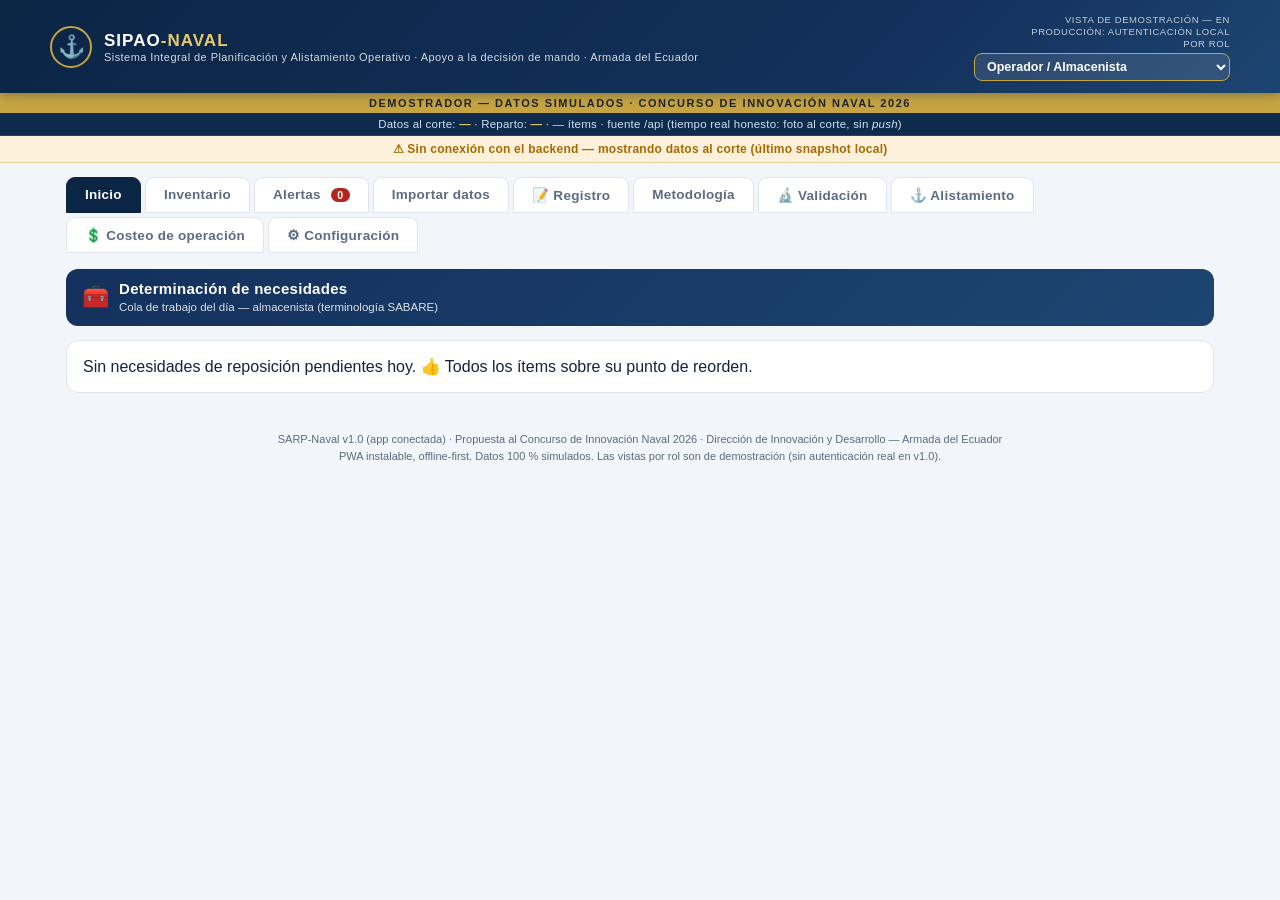
==== frontend/index.html @ 86f90ff0 "SIPAO-Naval: aplicativo completo (FastAPI + SQLite) Plataforma de apoyo a la decision de mando: alis" ====
<!DOCTYPE html>
<html lang="es">
<head>
<meta charset="UTF-8">
<meta name="viewport" content="width=device-width, initial-scale=1.0, viewport-fit=cover">
<meta name="theme-color" content="#0b2545">
<meta name="apple-mobile-web-app-capable" content="yes">
<meta name="apple-mobile-web-app-status-bar-style" content="black-translucent">
<meta name="description" content="SIPAO-Naval: Sistema Integral de Planificación y Alistamiento Operativo — plataforma de apoyo a la decisión de mando (demostrador con datos referenciales)">
<title>SIPAO-Naval · Planificación y Alistamiento Operativo</title>
<link rel="manifest" href="manifest.webmanifest">
<link rel="icon" href="icons/icono-192.png" type="image/png">
<link rel="apple-touch-icon" href="icons/icono-192.png">
<link rel="stylesheet" href="estilos.css">
<!-- Chart.js servido SIEMPRE del vendor local (offline-first, sin CDN) -->
<script src="vendor/chart.umd.min.js" onerror="window.__noChart=true"></script>
</head>
<body>

<header>
  <div class="hrow">
    <div class="crest">⚓</div>
    <div class="htit">
      <h1>SIPAO<span>-NAVAL</span></h1>
      <p>Sistema Integral de Planificación y Alistamiento Operativo · Apoyo a la decisión de mando · Armada del Ecuador</p>
    </div>
    <div class="hrole">
      <label for="selRol">Vista de demostración — en producción: autenticación local por rol</label>
      <select id="selRol">
        <option value="operador">Operador / Almacenista</option>
        <option value="jefe">Jefe de Abastecimientos del reparto</option>
        <option value="gestion">Gestión DIGLOG/DIRABA (simulada)</option>
        <option value="ejecutivo">Ejecutivo / Comandante</option>
      </select>
    </div>
  </div>
</header>
<div class="demo">DEMOSTRADOR — DATOS SIMULADOS · CONCURSO DE INNOVACIÓN NAVAL 2026</div>
<div class="corte" id="bannerCorte">Cargando datos del backend…</div>
<div class="offbanner" id="bannerOffline">⚠ Sin conexión con el backend — mostrando datos al corte (último snapshot local)</div>

<nav class="tabs" id="tabs">
  <button data-v="inicio" class="act">Inicio</button>
  <button data-v="inventario">Inventario</button>
  <button data-v="alertas">Alertas <span class="b" id="tabBadge">0</span></button>
  <button data-v="importar">Importar datos</button>
  <button data-v="registro">📝 Registro</button>
  <button data-v="metodo">Metodología</button>
  <button data-v="validacion">🔬 Validación</button>
  <button data-v="alistamiento">⚓ Alistamiento</button>
  <button data-v="costeo">💲 Costeo de operación</button>
  <button data-v="config">⚙ Configuración</button>
</nav>

<main>
  <!-- ============ INICIO (contenido según rol) ============ -->
  <section class="view act" id="v-inicio">
    <div class="rolebar" id="roleBar">
      <div class="ic" id="roleIc">⚓</div>
      <div class="tx"><b id="roleTit">—</b><span id="roleSub">—</span></div>
      <div class="simTag" id="roleSim" style="display:none">DATOS SIMULADOS</div>
    </div>
    <div id="roleHome"></div>
  </section>

  <!-- ============ INVENTARIO ============ -->
  <section class="view" id="v-inventario">
    <div class="tools">
      <input id="q" type="search" placeholder="Buscar código o nombre…">
      <select id="fEstado"><option value="">Estado: todos</option><option>QUIEBRE</option><option>REPONER</option><option>OK</option><option>EXCESO</option></select>
      <select id="fCat"><option value="">Categoría: todas</option></select>
      <select id="fABC"><option value="">Clase: todas</option><option>A</option><option>B</option><option>C</option></select>
      <button class="btn ghost" id="btnCSVinv">⭳ CSV</button>
    </div>
    <div class="twrap">
      <table>
        <thead><tr>
          <th>Código</th><th>Ítem</th><th>Cat.</th><th>Crit.</th><th>Clase</th>
          <th class="num">Stock</th><th class="num">ROP</th><th class="num">Días a quiebre</th>
          <th>Estado</th><th class="num">Valor stock</th>
        </tr></thead>
        <tbody id="tbInv"></tbody>
      </table>
    </div>
    <p style="font-size:11.5px;color:var(--mut);margin-top:8px">Toca una fila para ver el análisis del ítem (pronóstico, stock de seguridad, EOQ) y su explicación. ROP = punto de reorden. Cifras del backend (/api/items).</p>
  </section>

  <!-- ============ ALERTAS ============ -->
  <section class="view" id="v-alertas">
    <div class="abar">
      <div class="s">Pedido borrador: <b id="draftN">0 ítems</b> · <b id="draftUSD">$0</b></div>
      <div style="display:flex;gap:8px;flex-wrap:wrap">
        <button class="btn gold" id="btnReporte">🖨 Pedido imprimible</button>
        <button class="btn gold" id="btnCSVped">⭳ Exportar pedido CSV</button>
        <button class="btn ghost" style="color:#fff;background:transparent;border-color:#3a5578" id="btnClear">Vaciar</button>
      </div>
    </div>
    <div id="alertList"></div>
  </section>

  <!-- ============ IMPORTAR ============ -->
  <section class="view" id="v-importar">
    <div class="card">
      <h3>Migración asistida de datos históricos <small>importa la base que SISLOG ya registra · nunca escribe en SISLOG</small></h3>
      <p style="font-size:13px;color:var(--mut);line-height:1.6;margin-bottom:10px">Este módulo es el <b>asistente de migración</b>: incorpora a SARP la base histórica de abastecimientos que SISLOG ya registra (maestro, movimientos y existencias), siempre en solo lectura sobre la fuente. Suba <b>un archivo .xlsx</b> con tres hojas (maestro_items, movimientos, stock_actual) <b>o los tres .csv</b>. Primero se valida en seco (no toca la base) y se muestran todos los errores y advertencias; solo si es válido se habilita «Aplicar importación».</p>
      <div class="impbox">
        <div style="font-size:32px">📥</div>
        <input id="fileImport" type="file" multiple accept=".xlsx,.csv">
        <div style="margin-top:12px;display:flex;gap:8px;justify-content:center;flex-wrap:wrap">
          <button class="btn primary" id="btnValidar">Validar (dry-run)</button>
          <button class="btn gold" id="btnAplicar" disabled>Aplicar importación</button>
        </div>
      </div>
      <div style="display:flex;gap:8px;flex-wrap:wrap;margin-bottom:10px">
        <a class="btn ghost" href="plantillas/plantilla_maestro_items.csv" download>⭳ Plantilla maestro_items</a>
        <a class="btn ghost" href="plantillas/plantilla_movimientos.csv" download>⭳ Plantilla movimientos</a>
        <a class="btn ghost" href="plantillas/plantilla_stock_actual.csv" download>⭳ Plantilla stock_actual</a>
      </div>
      <div id="impReporte"></div>
    </div>
    <div class="card" style="margin-top:14px">
      <h3>Formato esperado <small>/api/importar/plantilla</small></h3>
      <pre class="plantilla" id="impPlantilla">Cargando descripción del formato…</pre>
    </div>
  </section>

  <!-- ============ REGISTRO DIRECTO (C1.2 — SARP como sistema primario) ============ -->
  <section class="view" id="v-registro">
    <div class="notec"><b>Registro directo en la base propia de SARP.</b> Con este módulo el reparto puede operar SARP como <b>sistema primario</b>: consumos, ingresos, ajustes y altas de ítem se registran aquí y el sistema recalcula pronósticos y alertas al instante. SARP <b>nunca escribe en SISLOG</b>. <b>Demostración:</b> en producción, cada registro queda firmado por el usuario autenticado; aquí se registra el rol de demostración activo.</div>
    <div class="notec" id="regOffline" style="display:none;background:var(--warnbg);border-left-color:var(--warn);color:var(--warn)"><b>Sin conexión con el backend.</b> El registro directo necesita el servidor en línea (iniciar_sarp.bat); no hay cola offline en v1 (mejora futura documentada). Los formularios quedan deshabilitados.</div>

    <div class="grid2b regcols">
      <div class="card">
        <h3>Registrar movimiento <small>consumo · ingreso · ajuste</small></h3>
        <form id="formMov" class="regform" autocomplete="off">
          <label>Ítem (código o nombre)
            <input id="movItem" list="dlItems" placeholder="Escriba para buscar en el maestro…" required>
          </label>
          <div class="reginfo" id="movInfo">Elija un ítem para ver su existencia actual.</div>
          <div class="regrow">
            <label>Tipo
              <select id="movTipo">
                <option value="consumo">Consumo (salida)</option>
                <option value="ingreso">Ingreso (entrada)</option>
                <option value="ajuste">Ajuste (fija existencia contada)</option>
              </select>
            </label>
            <label id="lblCantidad">Cantidad
              <input id="movCantidad" type="number" min="0" step="any" required>
            </label>
            <label>Fecha (no futura)
              <input id="movFecha" type="date">
            </label>
          </div>
          <label id="lblReferencia">Referencia <small>(opcional, p. ej. orden de trabajo)</small>
            <input id="movReferencia" placeholder="OT-2026-001">
          </label>
          <label id="lblMotivo" style="display:none">Motivo del ajuste <small>(obligatorio)</small>
            <input id="movMotivo" placeholder="Conteo físico / merma / corrección">
          </label>
          <div class="regacciones">
            <button class="btn primary" type="submit" id="btnMov">Registrar movimiento</button>
          </div>
          <div class="regerrores" id="movErrores"></div>
        </form>
      </div>

      <div class="card">
        <h3>Alta de ítem nuevo <small>maestro propio de SARP</small></h3>
        <form id="formAlta" class="regform" autocomplete="off">
          <div class="regrow">
            <label>Código <small>(único)</small><input id="altaCodigo" placeholder="2815-EC-1200" required></label>
            <label>Criticidad <small>(V vital · E esencial · D deseable)</small>
              <select id="altaCriticidad"><option value="V">V — Vital</option><option value="E">E — Esencial</option><option value="D">D — Deseable</option></select>
            </label>
          </div>
          <label>Nombre<input id="altaNombre" placeholder="Filtro de combustible motor F/B 200HP" required></label>
          <div class="regrow">
            <label>Categoría<input id="altaCategoria" list="dlCats" placeholder="Repuestos motor" required></label>
            <label>Unidad<input id="altaUnidad" placeholder="unidad" required></label>
          </div>
          <div class="regrow">
            <label>Costo unitario (USD)<input id="altaCosto" type="number" min="0" step="0.01" placeholder="38.50" required></label>
            <label>Lead time (días)<input id="altaLT" type="number" min="1" step="1" placeholder="45" required></label>
            <label>Importado <small>(define costo de orden)</small>
              <select id="altaImportado"><option value="S">S — importado</option><option value="N">N — nacional</option></select>
            </label>
          </div>
          <label>Proveedor <small>(opcional)</small><input id="altaProveedor" placeholder="Proveedor S.A."></label>
          <p style="font-size:11.5px;color:var(--mut)">El ítem nace sin historia ni existencia: opera en <b>política de mínimos</b> hasta acumular datos. Registre luego su primer <b>ingreso</b>.</p>
          <div class="regacciones">
            <button class="btn gold" type="submit" id="btnAlta">Dar de alta el ítem</button>
          </div>
          <div class="regerrores" id="altaErrores"></div>
        </form>
      </div>
    </div>

    <div class="card" style="margin-top:14px">
      <h3>Bitácora de auditoría <small>últimas 20 acciones · /api/bitacora</small></h3>
      <div class="twrap" id="bitacoraWrap"><div class="nochart" style="height:100px">Cargando bitácora…</div></div>
      <p style="font-size:11.5px;color:var(--mut);margin-top:8px">Pista de auditoría de toda escritura en la base propia de SARP (persiste incluso al reimportar datos). En producción, cada fila queda firmada por el usuario autenticado.</p>
    </div>
    <datalist id="dlItems"></datalist>
    <datalist id="dlCats"></datalist>
  </section>

  <!-- ============ METODOLOGÍA ============ -->
  <section class="view" id="v-metodo">
    <div class="card met">
      <h3>Cómo calcula SARP-Naval</h3>
      <p><b>1 · Clasificación del inventario.</b> Cada ítem se clasifica por valor anual de demanda (<b>ABC</b>: clase A ≈ 80 % del valor, B ≈ 15 %, C ≈ 5 %) y por variabilidad de su demanda (<b>XYZ</b> según coeficiente de variación: X estable &lt; 0,5; Y variable &lt; 1; Z errática ≥ 1). La criticidad operativa (<b>V-E-D</b>: Vital, Esencial, Deseable) fija el nivel de servicio objetivo: 99 %, 95 % y 90 % respectivamente.</p>
      <p><b>2 · Pronóstico de demanda.</b> Para demanda regular se usa suavizamiento exponencial doble (<b>Holt</b>); para ítems de demanda intermitente, una variante de <b>Croston</b>. El error del modelo (σ) alimenta el stock de seguridad; el MAPE se reporta como confiabilidad.</p>
      <div class="f">Nivel_t = α·D_t + (1−α)·(Nivel_{t−1} + Tendencia_{t−1}) · Tendencia_t = β·(Nivel_t − Nivel_{t−1}) + (1−β)·Tendencia_{t−1}</div>
      <p><b>3 · Parámetros de reposición.</b></p>
      <div class="f">SS = z·σ·√LT · ROP = d̄·LT + SS · EOQ = √(2·D·S ⁄ H)</div>
      <p>z depende de la criticidad V-E-D, σ es la desviación del error de pronóstico, d̄ la demanda media, D la demanda anual, S el costo de emitir una orden (USD 120 importado / USD 45 nacional) y H el costo anual de posesión (18 % del valor).</p>
      <p><b>4 · Alertas.</b> El sistema compara diariamente el stock disponible contra el ROP y proyecta los días hasta el quiebre. La prioridad combina estado (QUIEBRE&gt;REPONER&gt;EXCESO), criticidad (V&gt;E&gt;D) y menor margen frente al lead time; la cantidad sugerida repone hasta el nivel máximo (ROP + EOQ).</p>
      <h4>Arquitectura de esta versión</h4>
      <p>Esta es la <b>app conectada</b>: el navegador consume los endpoints <b>/api/*</b> de un backend FastAPI local (SQLite) que ejecuta el mismo motor validado. Todas las cifras provienen del backend o del último <b>snapshot offline</b> guardado en el navegador (IndexedDB); ninguna se inventa. La app es una <b>PWA</b> instalable que funciona sin red tras la primera carga.</p>
      <h4>Ruta institucional: coexiste → migra → sustituye progresivamente</h4>
      <p>SARP-Naval se plantea como <b>sistema integral de gestión de abastecimientos de nueva generación</b>. <b>Hoy</b> coexiste con SISLOG —sistema de registro transaccional sin capa analítica ni pronóstico— e incorpora su base histórica mediante la <b>migración asistida de datos</b> (pestaña Importar). El módulo de <b>registro directo</b> permite además operar SARP como <b>sistema primario</b> de un reparto (movimientos, altas de ítem y bitácora de auditoría). La <b>sustitución progresiva</b> del registro de abastecimientos se propone como cronograma de implementación sugerido, supeditado a la decisión institucional. En toda la ruta se mantiene la regla: <b>SARP nunca escribe en SISLOG</b>.</p>
      <div class="notec"><b>Limitación declarada (v1.0):</b> las cuatro vistas por rol son de <b>demostración</b> y se cambian con el selector del encabezado. No hay autenticación real todavía; en producción cada rol entrará con autenticación local (sin exponer nada fuera de la red institucional).</div>
      <p style="font-size:12px;color:var(--mut)"><i>Elaborado para el Concurso de Innovación Naval 2026. Todos los datos son simulados; ningún dato institucional real fue utilizado.</i></p>
    </div>
  </section>

  <!-- ============ VALIDACIÓN (rigor científico · jurado técnico) ============ -->
  <section class="view" id="v-alistamiento">
    <div class="card" style="margin-bottom:14px">
      <h3>Alistamiento operativo — optimización bajo presupuesto <small>Readiness-Based Sparing · datos 100 % simulados</small></h3>
      <p class="valintro" id="alFrontera">Cargando…</p>
      <div style="display:flex;gap:10px;flex-wrap:wrap;margin:10px 0" id="alKpis">
        <div class="pcell"><div class="v" id="alBase">—</div><div class="l">Presupuesto en repuestos «impide operar»</div></div>
        <div class="pcell"><div class="v" id="alLineal">—</div><div class="l">Alistamiento · recorte lineal (hoy)</div></div>
        <div class="pcell"><div class="v" id="alOpt">—</div><div class="l">Alistamiento · optimizado (mismo dinero)</div></div>
        <div class="pcell"><div class="v" id="alGan">—</div><div class="l">Puntos ganados por decidir DÓNDE recortar</div></div>
      </div>
      <label style="display:block;margin:6px 0 2px">Recorte presupuestario simulado: <b id="alPct">0 %</b></label>
      <input type="range" id="alSlider" min="0" max="50" step="10" value="0" style="width:100%">
      <div style="height:250px;margin-top:12px"><canvas id="chAlist"></canvas></div>
      <p style="font-size:11.5px;color:var(--mut);margin-top:6px">Verde: asignación optimizada por análisis marginal (política (Q,r) de Hadley-Whitin sobre los ítems cuya falta <b>impide operar</b> — esencialidad código 1). Rojo: recorte proporcional de los niveles vigentes (z fijo por criticidad). El nivel de servicio deja de ser un decreto y pasa a ser una <b>decisión</b>.</p>
    </div>
    <div class="card">
      <h3>Plan por ítem <small>nivel de servicio resultante — output del optimizador, no input decretado</small></h3>
      <div style="overflow-x:auto"><table id="alPlan"></table></div>
    </div>
  </section>
  <section class="view" id="v-costeo">
    <div class="card" style="margin-bottom:14px">
      <h3>Matriz de costeo de operación — unidades guardacostas del COGUAR <small>Readiness-Based Sparing aplicado al día de mar · valores referenciales configurables por reparto</small></h3>
      <p class="valintro">Traduce el presupuesto en <b>días de mar</b> y en <b>cobertura del plan de operaciones</b>. Dos tarifas por clase: el <b>costo pleno</b> del día de mar (para justificar el presupuesto) y el <b>costo marginal</b> (para decidir si se puede pagar la próxima patrulla — el propio US Coast Guard prohíbe usar la tarifa plena para esto). <b>No se modelan resultados de misión</b> (incautaciones, vidas salvadas): solo cobertura de días, como recomienda la evidencia (GAO-03-155). Los coeficientes, los días del plan y las clases capaces son <b>parámetros de configuración</b>: vienen con valores referenciales para operar desde el primer día y cada reparto carga los suyos al implementar.</p>
      <div style="overflow-x:auto"><table id="coTarifas"></table></div>
      <p style="font-size:12px;margin-top:8px" id="coPlan">—</p>
    </div>
    <div class="card" style="margin-bottom:14px">
      <h3>La prueba del recorte presupuestario <small>priorizar por doctrina vs. repartir «parejo»</small></h3>
      <p class="valintro">La curva muestra la cobertura de la <b>operación de máxima prioridad — la salvaguarda de la vida humana en el mar (SAR)</b> a medida que baja el presupuesto operativo. <b>Verde:</b> priorización por la doctrina de empleo guardacostas: primero los mínimos de cada operación en orden de prioridad, luego la presencia mínima de cada clase en su zona, y solo con el remanente se amplía el plan. <b>Rojo:</b> repartir el recorte parejo entre todas las operaciones. La diferencia es la razón de ser del sistema.</p>
      <div style="height:250px"><canvas id="chCosteo"></canvas></div>
    </div>
    <div class="card" style="margin-bottom:14px">
      <h3>Cobertura por operación con el presupuesto asignado <small id="coPct">recorte 0 %</small></h3>
      <label style="display:block;margin:2px 0 8px">Recorte del presupuesto operativo: <b id="coPctL">0 %</b>
        <input type="range" id="coSlider" min="0" max="60" step="20" value="0" style="width:100%"></label>
      <div id="coBarras"></div>
      <p style="font-size:12px;margin-top:8px" id="coBajoMin"></p>
    </div>
    <div class="card" style="margin-bottom:14px">
      <h3>¿Qué compra el siguiente dólar? — escalera unificada repuesto ⇄ día de mar <small>un solo presupuesto, decisión marginal</small></h3>
      <p class="valintro">La pregunta que ningún sistema responde hoy: con un presupuesto único, ¿el siguiente dólar rinde más en <b>un repuesto crítico</b> (sube el alistamiento de las interceptoras y desbloquea días de mar) o en <b>un día más de patrullaje</b>? Los pasos de repuestos son <b>reales</b>: salen de la frontera del optimizador sobre el catálogo del demostrador. Escenario de configuración inicial (alistamiento degradado por quiebres, recorte del 40 %); ajustable por el reparto.</p>
      <div id="coEscalera">—</div>
    </div>
    <div class="card" style="margin-bottom:14px">
      <h3>Costo del día de mar, rubro por rubro <small>captura física: cantidad × precio, no un monto tecleado</small></h3>
      <p class="valintro">El costo variable <b>no se teclea</b>: es la suma verificada de sus rubros. Por eso el sistema responde a «¿qué pasa si sube el galón de diésel?» — cambie el precio en <b>⚙ Configuración</b> y todas las cifras se recalculan. Los costos de intervalo <b>calendario</b> (carena, certificaciones, seguros, remuneraciones) van al <b>costo fijo anual</b>, nunca a la tarifa marginal: dividirlos entre horas de navegación es el error que la propia normativa de costeo del Servicio de Guardacostas de los EE. UU. advierte evitar.</p>
      <label style="display:block;margin:2px 0 8px">Modelo: <select id="coRubroSel" style="padding:4px 8px"></select></label>
      <div id="coRubros">—</div>
    </div>
    <div class="card">
      <h3>Ficha logística digital por modelo <small>la doctrina la contempla en papel; el sistema la calcula</small></h3>
      <p class="valintro">La doctrina de empleo gestiona el abastecimiento de cada unidad con una <b>ficha logística</b> por niveles (Máximo · Seguridad · Mínimo · Crítico) y un <b>Rango Operativo</b> como ventana de reaprovisionamiento. SARP la digitaliza: los niveles dejan de ser porcentajes fijos y se calculan <b>por ítem con la demanda real</b> (stock máximo · stock de seguridad · punto de reorden · quiebre). Los valores de características los carga cada unidad.</p>
      <label style="display:block;margin:2px 0 8px">Clase: <select id="coFichaSel" style="padding:4px 8px"></select></label>
      <div id="coFicha">—</div>
    </div>
  </section>
  <!-- ============ CONFIGURACIÓN ============ -->
  <section class="view" id="v-config">
    <div class="card" style="margin-bottom:14px">
      <h3>Configuración de la plataforma <small>aquí el reparto carga sus propias cifras</small></h3>
      <p class="valintro">Todo lo que el sistema calcula sale de estos parámetros. Vienen con <b>valores referenciales</b> para que la plataforma opere desde el primer día; al implementarse, el reparto reemplaza cada uno por su cifra real. Cada valor declara su <b>procedencia</b>, y todo cambio queda en bitácora con su motivo y responsable.</p>
      <div id="cfMadurez"></div>
    </div>

    <div class="card" style="margin-bottom:14px">
      <h3>Parámetros generales <small>precios, raciones y factores</small></h3>
      <div id="cfParametros">Cargando…</div>
    </div>

    <div class="card" style="margin-bottom:14px">
      <h3>Plan anual de operaciones <small>días requeridos y mínimos por operación</small></h3>
      <div id="cfOperaciones">Cargando…</div>
    </div>

    <div class="card" style="margin-bottom:14px">
      <h3>Modelos de unidad <small>disponibilidad y costos por modelo</small></h3>
      <div id="cfModelos">Cargando…</div>
    </div>

    <div class="card" id="cfRevisarCard" style="margin-bottom:14px;display:none">
      <h3>Revisar antes de confirmar <small>vea el efecto de sus cambios</small></h3>
      <div id="cfRevisar"></div>
      <label style="display:block;margin:10px 0 4px;font-size:13px">Motivo del cambio (obligatorio, queda en bitácora)
        <input id="cfMotivo" type="text" style="width:100%;padding:6px" placeholder="Ej.: actualización del precio del combustible según oficio…"></label>
      <label style="display:block;margin:4px 0 10px;font-size:13px">Responsable
        <input id="cfResponsable" type="text" style="width:100%;padding:6px" placeholder="Grado y nombre de quien firma"></label>
      <div style="display:flex;gap:8px;flex-wrap:wrap">
        <button class="btn primary" id="cfConfirmar">Confirmar y firmar</button>
        <button class="btn ghost" id="cfCancelar">Cancelar</button>
      </div>
    </div>

    <div class="card">
      <h3>Bitácora de configuración <small>quién cambió qué, cuándo y por qué</small></h3>
      <div style="margin-bottom:10px"><button class="btn ghost" id="cfRestaurar">↺ Restaurar valores referenciales</button></div>
      <div id="cfBitacora">—</div>
    </div>
  </section>

  <section class="view" id="v-validacion">
    <div class="card" style="margin-bottom:14px">
      <h3>Validación del pronóstico — backtesting rolling-origin <small>vista pensada para auditoría / jurado técnico</small></h3>
      <p class="valintro">Evaluación temporal <b>honesta</b> (origen móvil, sin fuga de datos del futuro) de los mismos modelos que sirve la app: <b>Holt</b> para demanda regular y <b>Croston</b> para demanda intermitente. Cifras calculadas <b>en vivo</b> por <code>/api/validacion</code> sobre el dataset cargado. <b>Estos resultados son sobre datos SIMULADOS;</b> los KPIs de exactitud (MAPE ≤ 25 % en clase A regular · MASE &lt; 1 en intermitentes) se <b>comprometen sobre los datos reales del reparto guardacostas piloto</b>, no sobre esta demo.</p>
      <div class="valctrl">
        <label>Horizonte de pronóstico
          <select id="valH"><option value="1">1 mes</option><option value="2">2 meses</option><option value="3" selected>3 meses</option></select>
        </label>
        <label>Origen inicial t₀ (meses de entren.)
          <input id="valT0" type="number" min="12" max="30" step="1" value="24">
        </label>
        <button class="btn ghost" id="valRefrescar">↻ Recalcular</button>
        <span id="valEstado" class="valestado"></span>
      </div>
      <p style="font-size:11px;color:var(--mut);margin-top:8px">t₀ entre 12 y 30 meses (al menos un año de entrenamiento antes del primer pronóstico). Cada cambio reconsulta el backtesting.</p>
    </div>

    <div id="valKPIs"></div>

    <div class="grid2b">
      <div class="card">
        <h3>Sensibilidad por horizonte <small>MAPE clase A regular · h = 1, 2, 3</small></h3>
        <div class="chartbox" id="valChartBox"><canvas id="chVal"></canvas></div>
        <p style="font-size:11.5px;color:var(--mut);margin-top:8px">MAPE de la clase A regular al ampliar el horizonte de pronóstico. La línea punteada marca la meta ≤ 25 %. Barra <b>navy</b> = cumple; <b>roja</b> = supera la meta.</p>
      </div>
      <div class="card">
        <h3>Detalle por ítem <small>backtesting por ítem · orden: incidencias primero</small></h3>
        <div class="twrap" id="valTablaWrap" style="max-height:420px;overflow:auto"><div class="nochart" style="height:120px">Cargando validación por ítem…</div></div>
        <p style="font-size:11.5px;color:var(--mut);margin-top:8px">MAPE (%) para ítems regulares · MASE para intermitentes (MASE &lt; 1 = mejor que el pronóstico ingenuo naïve-1). Resaltados en <b style="color:var(--bad)">rojo</b>: ítems <b>VITALES</b> que no cumplen la meta — candidatos a revisión del modelo.</p>
      </div>
    </div>

    <div class="card met">
      <h3>Nota metodológica <small>desde el endpoint · reproducible</small></h3>
      <p id="valNota" style="font-size:13px;color:#22304a;line-height:1.65">Cargando nota metodológica…</p>
    </div>
  </section>
</main>

<!-- ============ MODAL DETALLE + EXPLICABILIDAD ============ -->
<div class="modal" id="modal">
  <div class="mbox">
    <div class="mhead"><h2 id="mTit">Ítem</h2><button class="x" id="mX">✕</button></div>
    <div class="mcode" id="mCode"></div>
    <div class="explica" id="mExplica"></div>
    <div class="pgrid" id="mParams"></div>
    <details class="tecnico" id="mTecnico">
      <summary>Desglose técnico del cálculo (36 m → método → d̄ → σ → LT → z → SS → ROP → EOQ → MAPE)</summary>
      <div class="flowchain" id="mFlow"></div>
    </details>
    <div class="chartbox" style="height:260px"><canvas id="chItem"></canvas></div>
    <p style="font-size:11.5px;color:var(--mut);margin-top:8px">Línea continua: consumo mensual histórico (36 m). Punteada: pronóstico 6 m. Bandas: punto de reorden (ROP) y stock de seguridad (SS).</p>
    <div style="margin-top:12px;display:flex;gap:8px;justify-content:flex-end">
      <button class="btn primary" id="mPedir">＋ Añadir al pedido</button>
    </div>
  </div>
</div>

<nav class="bnav"><div class="in">
  <button data-v="inicio" class="act"><span class="ic">▦</span>Inicio</button>
  <button data-v="inventario"><span class="ic">≣</span>Inventario</button>
  <button data-v="alertas"><span class="ic">⚠</span>Alertas<span class="b" id="navBadge">0</span></button>
  <button data-v="importar"><span class="ic">📥</span>Importar</button>
  <button data-v="registro"><span class="ic">📝</span>Registro</button>
  <button data-v="metodo"><span class="ic">ƒ</span>Método</button>
  <button data-v="validacion"><span class="ic">🔬</span>Validar</button>
  <button data-v="alistamiento"><span class="ic">⚓</span>Alistar</button>
  <button data-v="costeo"><span class="ic">💲</span>Costeo</button>
</div></nav>

<div id="toast"></div>
<footer>SARP-Naval v1.0 (app conectada) · Propuesta al Concurso de Innovación Naval 2026 · Dirección de Innovación y Desarrollo — Armada del Ecuador<br>PWA instalable, offline-first. Datos 100 % simulados. Las vistas por rol son de demostración (sin autenticación real en v1.0).</footer>

<script src="app.js"></script>
</body>
</html>
---- frontend/estilos.css ----
/* =====================================================================
   SARP-Naval · Hoja de estilos de la app conectada (tareas 2.4-2.7)
   Calca el lenguaje visual del demostrador standalone
   (01-app/SARP_Naval_App.html): paleta navy/gold institucional,
   semáforos VED, densidad y componentes. Sin fuentes ni CDNs externos.
   ===================================================================== */
:root{
  --navy:#0b2545; --navy2:#13315c; --navy3:#1d4571; --gold:#c6a441; --gold2:#e8c96a;
  --bg:#f2f5f9; --card:#ffffff; --ink:#16233a; --mut:#5b6b83; --line:#dde5ef;
  --ok:#1e7d4f; --okbg:#e2f3ea; --warn:#a86a00; --warnbg:#fdf1dc;
  --bad:#b3261e; --badbg:#fbe4e2; --exc:#5b4ea8; --excbg:#ece9fa;
}
*{box-sizing:border-box;margin:0;padding:0}
html{-webkit-text-size-adjust:100%}
body{font-family:-apple-system,"Segoe UI",Roboto,Helvetica,Arial,sans-serif;background:var(--bg);color:var(--ink);padding-bottom:76px}

/* ---------- header ---------- */
header{background:linear-gradient(135deg,var(--navy) 0%,var(--navy2) 70%,var(--navy3) 100%);color:#fff;padding:14px 18px 12px;position:sticky;top:0;z-index:50;box-shadow:0 2px 10px rgba(11,37,69,.35)}
.hrow{display:flex;align-items:center;gap:12px;max-width:1180px;margin:0 auto}
.crest{width:42px;height:42px;border:2px solid var(--gold);border-radius:50%;display:flex;align-items:center;justify-content:center;font-size:22px;color:var(--gold2);flex:none}
.htit{flex:1;min-width:0}
.htit h1{font-size:17px;letter-spacing:.06em}
.htit h1 span{color:var(--gold2)}
.htit p{font-size:11px;opacity:.82;letter-spacing:.04em;white-space:nowrap;overflow:hidden;text-overflow:ellipsis}
.hrole{flex:none;display:flex;flex-direction:column;gap:3px;align-items:flex-end}
.hrole label{font-size:9.5px;letter-spacing:.06em;opacity:.75;text-transform:uppercase;max-width:210px;text-align:right;line-height:1.25}
.hrole select{border:1px solid var(--gold);background:rgba(255,255,255,.10);color:#fff;border-radius:8px;padding:5px 8px;font-size:12.5px;font-weight:700;cursor:pointer}
.hrole select option{color:#16233a}
.demo{background:var(--gold);color:#20242c;text-align:center;font-size:11px;font-weight:700;letter-spacing:.14em;padding:4px 8px}

/* ---------- banner de corte / offline ---------- */
.corte{background:#0e2a4d;color:#cfe0f4;font-size:11.5px;text-align:center;padding:5px 10px;letter-spacing:.02em;border-bottom:1px solid #1d4571}
.corte b{color:var(--gold2)}
.offbanner{display:none;background:var(--warnbg);color:var(--warn);border-bottom:1px solid #e9cf9a;font-size:12px;font-weight:700;text-align:center;padding:6px 10px;letter-spacing:.02em}
.offbanner.show{display:block}

/* ---------- tabs (desktop) / bottom nav (mobile) ---------- */
nav.tabs{display:flex;gap:4px;max-width:1180px;margin:14px auto 0;padding:0 16px;flex-wrap:wrap}
nav.tabs button{flex:none;border:1px solid var(--line);background:var(--card);color:var(--mut);padding:9px 18px;border-radius:9px 9px 0 0;font-size:13.5px;font-weight:600;cursor:pointer;letter-spacing:.02em}
nav.tabs button.act{background:var(--navy);border-color:var(--navy);color:#fff}
nav.tabs button .b{display:inline-block;min-width:19px;padding:1px 5px;border-radius:9px;background:var(--bad);color:#fff;font-size:10.5px;margin-left:6px}
main{max-width:1180px;margin:0 auto;padding:16px}
section.view{display:none}section.view.act{display:block}

/* ---------- rol banner ---------- */
.rolebar{display:flex;align-items:center;gap:10px;background:linear-gradient(135deg,var(--navy2),var(--navy3));color:#fff;border-radius:12px;padding:11px 16px;margin-bottom:14px}
.rolebar .ic{font-size:22px;flex:none}
.rolebar .tx{flex:1;min-width:0}
.rolebar .tx b{display:block;font-size:15px;letter-spacing:.02em}
.rolebar .tx span{font-size:11.5px;opacity:.85}
.simTag{background:var(--exc);color:#fff;font-size:10px;font-weight:700;letter-spacing:.06em;padding:3px 9px;border-radius:20px;text-transform:uppercase;flex:none}

/* ---------- cards ---------- */
.kgrid{display:grid;grid-template-columns:repeat(6,1fr);gap:12px;margin-bottom:16px}
.kgrid.k4{grid-template-columns:repeat(4,1fr)}
.kpi{background:var(--card);border:1px solid var(--line);border-radius:12px;padding:13px 14px;border-top:3px solid var(--navy)}
.kpi .v{font-size:23px;font-weight:800;letter-spacing:-.01em}
.kpi .l{font-size:11px;color:var(--mut);margin-top:2px;letter-spacing:.03em;text-transform:uppercase}
.kpi .s{font-size:10.5px;color:var(--mut);margin-top:3px}
.kpi.warn{border-top-color:var(--warn)}.kpi.bad{border-top-color:var(--bad)}.kpi.gold{border-top-color:var(--gold)}.kpi.ok{border-top-color:var(--ok)}.kpi.exc{border-top-color:var(--exc)}
.grid2{display:grid;grid-template-columns:3fr 2fr;gap:14px;margin-bottom:14px}
/* Tablero de mando: tarjetas de acceso a los módulos de la plataforma */
.grid3mod{display:grid;grid-template-columns:repeat(3,1fr);gap:14px}
.modcard{transition:transform .12s ease,box-shadow .12s ease;border-left:4px solid var(--gold)}
.modcard:hover{transform:translateY(-2px);box-shadow:0 6px 18px rgba(11,37,69,.14)}
.modcard h3{margin-bottom:2px}
.grid2b{display:grid;grid-template-columns:2fr 3fr;gap:14px;margin-bottom:14px}
.card{background:var(--card);border:1px solid var(--line);border-radius:12px;padding:16px}
.card h3{font-size:13px;letter-spacing:.08em;text-transform:uppercase;color:var(--navy);margin-bottom:10px;display:flex;justify-content:space-between;align-items:center;gap:8px}
.card h3 small{color:var(--mut);font-weight:500;text-transform:none;letter-spacing:0}
.chartbox{position:relative;height:250px}
.nochart{display:flex;align-items:center;justify-content:center;height:100%;color:var(--mut);font-size:13px;text-align:center;padding:0 12px}

/* ---------- badges / table ---------- */
.badge{display:inline-block;padding:2px 9px;border-radius:20px;font-size:11px;font-weight:700;letter-spacing:.03em}
.sOK{background:var(--okbg);color:var(--ok)}.sREPONER{background:var(--warnbg);color:var(--warn)}
.sQUIEBRE{background:var(--badbg);color:var(--bad)}.sEXCESO{background:var(--excbg);color:var(--exc)}
.crit{font-weight:800}.critV{color:var(--bad)}.critE{color:var(--warn)}.critD{color:var(--mut)}
.tools{display:flex;gap:8px;flex-wrap:wrap;margin-bottom:12px}
.tools input,.tools select{border:1px solid var(--line);border-radius:9px;padding:9px 12px;font-size:13.5px;background:#fff;color:var(--ink)}
.tools input{flex:1;min-width:170px}
.btn{border:none;border-radius:9px;padding:9px 16px;font-size:13px;font-weight:700;cursor:pointer;letter-spacing:.02em}
.btn.primary{background:var(--navy);color:#fff}.btn.gold{background:var(--gold);color:#231f14}
.btn.ghost{background:#fff;color:var(--navy);border:1px solid var(--line)}
.btn:active{transform:translateY(1px)}
.btn:disabled{opacity:.5;cursor:not-allowed}
.twrap{overflow-x:auto;border:1px solid var(--line);border-radius:12px;background:#fff}
table{width:100%;border-collapse:collapse;font-size:13px;min-width:860px}
thead th{background:var(--navy);color:#fff;text-align:left;padding:9px 10px;font-size:11px;letter-spacing:.06em;text-transform:uppercase;white-space:nowrap;position:sticky;top:0}
tbody td{padding:8px 10px;border-top:1px solid var(--line);white-space:nowrap}
tbody tr{cursor:pointer}tbody tr:hover{background:#f4f7fb}
td.num,th.num{text-align:right}
.itname{max-width:280px;overflow:hidden;text-overflow:ellipsis}

/* ---------- alertas ---------- */
.acard{background:#fff;border:1px solid var(--line);border-left:5px solid var(--warn);border-radius:12px;padding:13px 15px;margin-bottom:10px;display:grid;grid-template-columns:1fr auto;gap:10px;align-items:center}
.acard.q{border-left-color:var(--bad)}
.acard.e{border-left-color:var(--exc)}
.acard .t{font-weight:700;font-size:14px}
.acard .m{font-size:12px;color:var(--mut);margin-top:3px;line-height:1.5}
.acard .qty{text-align:right}
.acard .qty .n{font-size:19px;font-weight:800;color:var(--navy)}
.acard .qty .c{font-size:11px;color:var(--mut)}
.abar{display:flex;justify-content:space-between;align-items:center;background:var(--navy);color:#fff;border-radius:12px;padding:12px 16px;margin-bottom:14px;flex-wrap:wrap;gap:8px}
.abar .s{font-size:13px}
.abar b{color:var(--gold2)}

/* ---------- modal ---------- */
.modal{display:none;position:fixed;inset:0;background:rgba(9,20,38,.55);z-index:100;padding:20px;overflow-y:auto}
.modal.act{display:flex;align-items:flex-start;justify-content:center}
.mbox{background:#fff;border-radius:14px;max-width:820px;width:100%;padding:20px;margin:auto}
.mhead{display:flex;justify-content:space-between;gap:10px;align-items:flex-start;margin-bottom:6px}
.mhead h2{font-size:17px;color:var(--navy);line-height:1.3}
.mhead .x{border:none;background:var(--bg);border-radius:8px;width:32px;height:32px;font-size:16px;cursor:pointer;flex:none}
.mcode{font-size:12px;color:var(--mut);margin-bottom:12px}
.pgrid{display:grid;grid-template-columns:repeat(4,1fr);gap:9px;margin:12px 0}
.pcell{background:var(--bg);border-radius:9px;padding:9px 11px}
.pcell .v{font-weight:800;font-size:15.5px}
.pcell .l{font-size:10.5px;color:var(--mut);text-transform:uppercase;letter-spacing:.04em;margin-top:1px}

/* ---------- explicabilidad (I-4) ---------- */
.explica{background:var(--okbg);border-left:4px solid var(--ok);border-radius:9px;padding:12px 14px;margin:12px 0;font-size:13.5px;line-height:1.6;color:#1c3b2b}
.explica b{color:var(--ok)}
.tecnico{border:1px solid var(--line);border-radius:9px;margin:10px 0;overflow:hidden}
.tecnico>summary{cursor:pointer;padding:10px 14px;font-size:12.5px;font-weight:700;color:var(--navy);background:var(--bg);letter-spacing:.03em;list-style:none}
.tecnico>summary::-webkit-details-marker{display:none}
.tecnico>summary::before{content:"▸ ";color:var(--gold)}
.tecnico[open]>summary::before{content:"▾ "}
.flowchain{padding:12px 14px;font-family:Consolas,Menlo,monospace;font-size:12px;line-height:1.9;color:#22304a;overflow-x:auto}
.flowchain .st{display:inline-block;background:var(--bg);border:1px solid var(--line);border-radius:7px;padding:3px 9px;margin:2px 1px;white-space:nowrap}
.flowchain .st b{color:var(--navy)}
.flowchain .ar{color:var(--gold);font-weight:700;padding:0 2px}

/* ---------- importación ---------- */
.impbox{border:2px dashed var(--line);border-radius:12px;padding:22px;text-align:center;background:#fff;margin-bottom:14px}
.impbox input[type=file]{margin-top:10px}
.repline{display:flex;gap:8px;align-items:flex-start;font-size:12.5px;line-height:1.5;padding:6px 0;border-top:1px solid var(--line)}
.repline .tag{flex:none;font-weight:800;border-radius:6px;padding:1px 8px;font-size:11px}
.tag.err{background:var(--badbg);color:var(--bad)}
.tag.adv{background:var(--warnbg);color:var(--warn)}
.tag.ok{background:var(--okbg);color:var(--ok)}
pre.plantilla{background:var(--navy);color:#dbe7f6;border-radius:10px;padding:14px;font-size:11.5px;line-height:1.5;overflow-x:auto;white-space:pre-wrap}

/* ---------- registro directo (C1.2) ---------- */
.regform label{display:block;font-size:12px;font-weight:700;color:var(--navy);margin-bottom:10px;letter-spacing:.02em}
.regform label small{font-weight:500;color:var(--mut)}
.regform input,.regform select{display:block;width:100%;margin-top:4px;border:1px solid var(--line);border-radius:9px;padding:9px 12px;font-size:13.5px;background:#fff;color:var(--ink);font-weight:500}
.regform input:disabled,.regform select:disabled,.regform button:disabled{opacity:.55;cursor:not-allowed}
.regrow{display:grid;grid-template-columns:repeat(auto-fit,minmax(150px,1fr));gap:10px}
.reginfo{background:var(--bg);border-left:4px solid var(--gold);border-radius:8px;padding:9px 12px;font-size:12.5px;color:var(--mut);margin-bottom:10px;line-height:1.5}
.regacciones{display:flex;justify-content:flex-end;margin-top:4px}
.regerrores{margin-top:8px}
@media (max-width:820px){.grid2b.regcols{grid-template-columns:1fr}}

/* ---------- metodología ---------- */
.met p{font-size:13.5px;line-height:1.65;margin-bottom:10px;color:#22304a}
.met .f{background:var(--bg);border-left:4px solid var(--gold);border-radius:8px;padding:10px 14px;font-family:Consolas,Menlo,monospace;font-size:12.5px;margin:10px 0;overflow-x:auto}
.met h4{color:var(--navy);font-size:14px;margin:16px 0 6px}
.notec{background:var(--excbg);border-left:4px solid var(--exc);border-radius:8px;padding:10px 14px;font-size:12.5px;color:#3c356b;line-height:1.55;margin:10px 0}

/* ---------- validación (rigor científico) ---------- */
.valintro{font-size:13px;color:#22304a;line-height:1.65;margin-bottom:12px}
.valintro code{font-family:Consolas,Menlo,monospace;font-size:12px;background:var(--bg);border-radius:5px;padding:1px 5px}
.valctrl{display:flex;gap:12px;align-items:flex-end;flex-wrap:wrap}
.valctrl label{display:flex;flex-direction:column;gap:4px;font-size:10.5px;color:var(--mut);text-transform:uppercase;letter-spacing:.04em;font-weight:700}
.valctrl select,.valctrl input{border:1px solid var(--line);border-radius:9px;padding:8px 12px;font-size:13.5px;background:#fff;color:var(--ink);font-weight:700}
.valctrl input{width:120px}
.valestado{font-size:12px;color:var(--warn);font-weight:700;align-self:center}
.valkpis{display:grid;grid-template-columns:1fr 1fr;gap:12px;margin-bottom:14px}
.valkpis .kpi .v{font-size:30px}
.val-riesgo{background:var(--badbg)!important}
.val-riesgo td{font-weight:700}
.val-riesgo td:first-child{box-shadow:inset 3px 0 0 var(--bad)}
#valTablaWrap table{min-width:720px}

/* ---------- toast / bottom nav ---------- */
#toast{position:fixed;bottom:88px;left:50%;transform:translateX(-50%) translateY(20px);background:var(--navy);color:#fff;padding:11px 20px;border-radius:11px;font-size:13px;opacity:0;transition:.25s;z-index:200;pointer-events:none;box-shadow:0 6px 20px rgba(0,0,0,.3);max-width:92vw;text-align:center}
#toast.show{opacity:1;transform:translateX(-50%) translateY(0)}
nav.bnav{display:none;position:fixed;bottom:0;left:0;right:0;background:var(--navy);z-index:60;padding:6px 4px calc(6px + env(safe-area-inset-bottom));box-shadow:0 -3px 12px rgba(0,0,0,.28)}
nav.bnav .in{display:flex;max-width:620px;margin:0 auto}
nav.bnav button{flex:1;background:none;border:none;color:#9fb3cf;font-size:10.5px;font-weight:600;padding:5px 2px;cursor:pointer;letter-spacing:.02em;position:relative}
nav.bnav button .ic{display:block;font-size:19px;margin-bottom:2px}
nav.bnav button.act{color:var(--gold2)}
nav.bnav button .b{position:absolute;top:0;right:14%;background:var(--bad);color:#fff;font-size:9.5px;border-radius:9px;min-width:16px;padding:1px 4px;font-weight:700}
footer{max-width:1180px;margin:22px auto 10px;padding:0 16px;font-size:11px;color:var(--mut);text-align:center;line-height:1.6}

/* ---------- responsive ---------- */
@media (max-width:1020px){.kgrid{grid-template-columns:repeat(3,1fr)}.kgrid.k4{grid-template-columns:repeat(2,1fr)}.grid2,.grid2b,.grid3mod{grid-template-columns:1fr}}
@media (max-width:640px){
  body{padding-bottom:86px}
  nav.tabs{display:none}
  nav.bnav{display:block}
  .kgrid{grid-template-columns:repeat(2,1fr);gap:9px}
  .kpi .v{font-size:19px}
  .pgrid{grid-template-columns:repeat(2,1fr)}
  main{padding:12px}
  .htit h1{font-size:15px}
  .hrole label{display:none}
  .chartbox{height:210px}
  .valkpis{grid-template-columns:1fr}
}
@media print{nav,header .hrole,.tools,.bnav,.demo,.offbanner{display:none!important}}
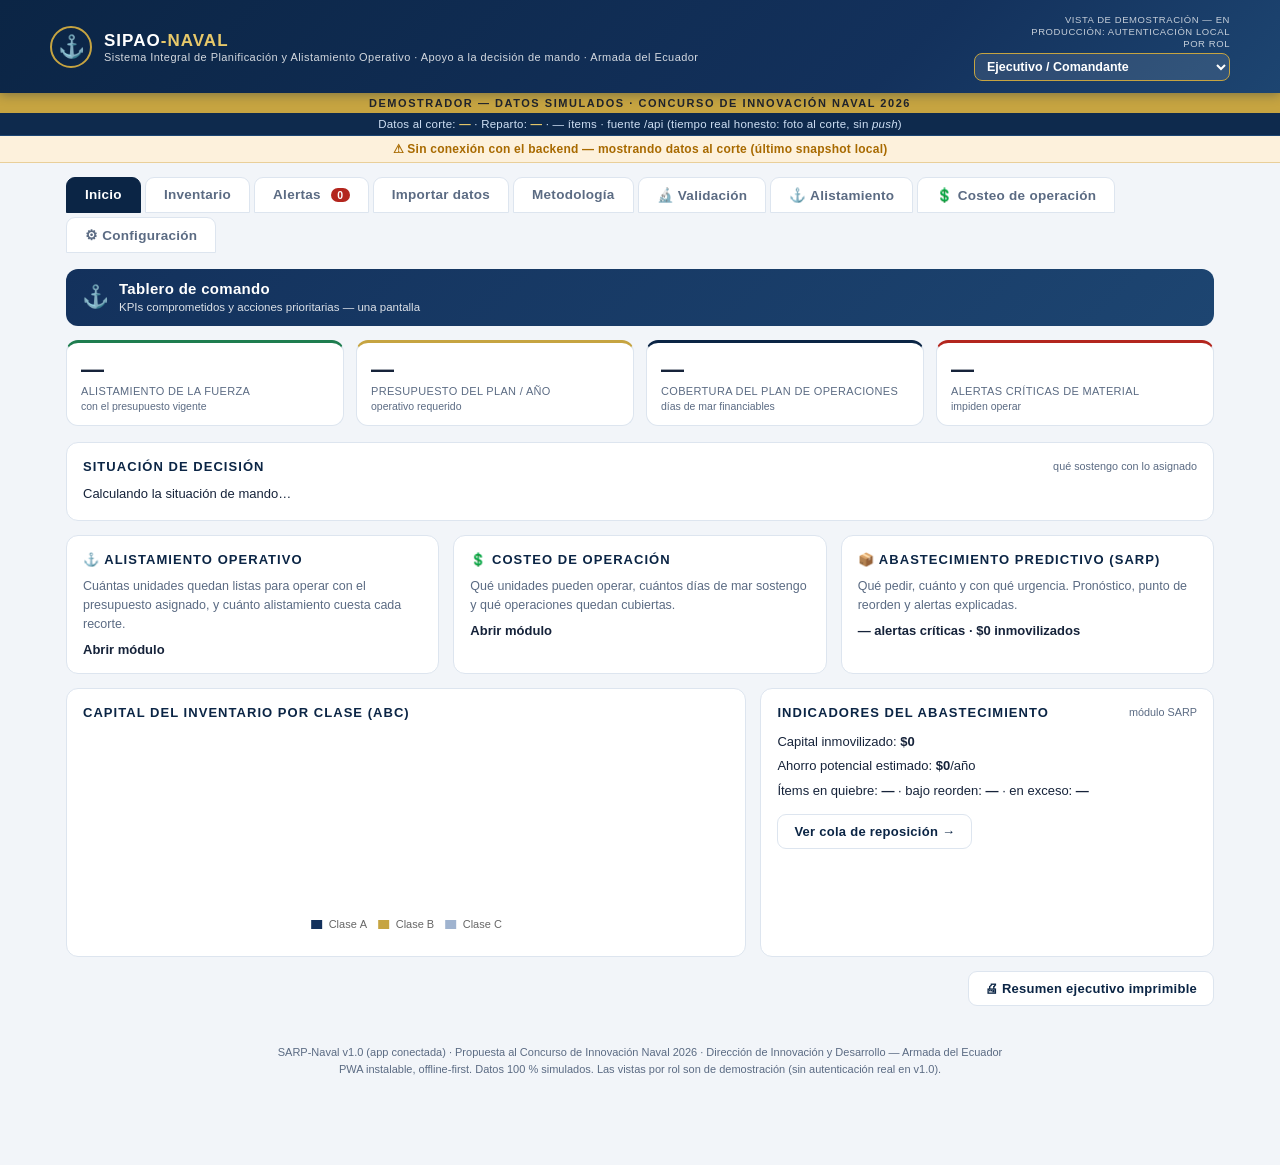
==== commit fedd102e: "La portada es el tablero de comando, no la cola de repuestos Al abrir la plataforma por primera vez " ====
--- a/frontend/index.html
+++ b/frontend/index.html
@@ -27,10 +27,10 @@
     <div class="hrole">
       <label for="selRol">Vista de demostración — en producción: autenticación local por rol</label>
       <select id="selRol">
+        <option value="ejecutivo">Ejecutivo / Comandante</option>
+        <option value="gestion">Gestión DIGLOG/DIRABA (simulada)</option>
+        <option value="jefe">Jefe de Abastecimientos del reparto</option>
         <option value="operador">Operador / Almacenista</option>
-        <option value="jefe">Jefe de Abastecimientos del reparto</option>
-        <option value="gestion">Gestión DIGLOG/DIRABA (simulada)</option>
-        <option value="ejecutivo">Ejecutivo / Comandante</option>
       </select>
     </div>
   </div>
